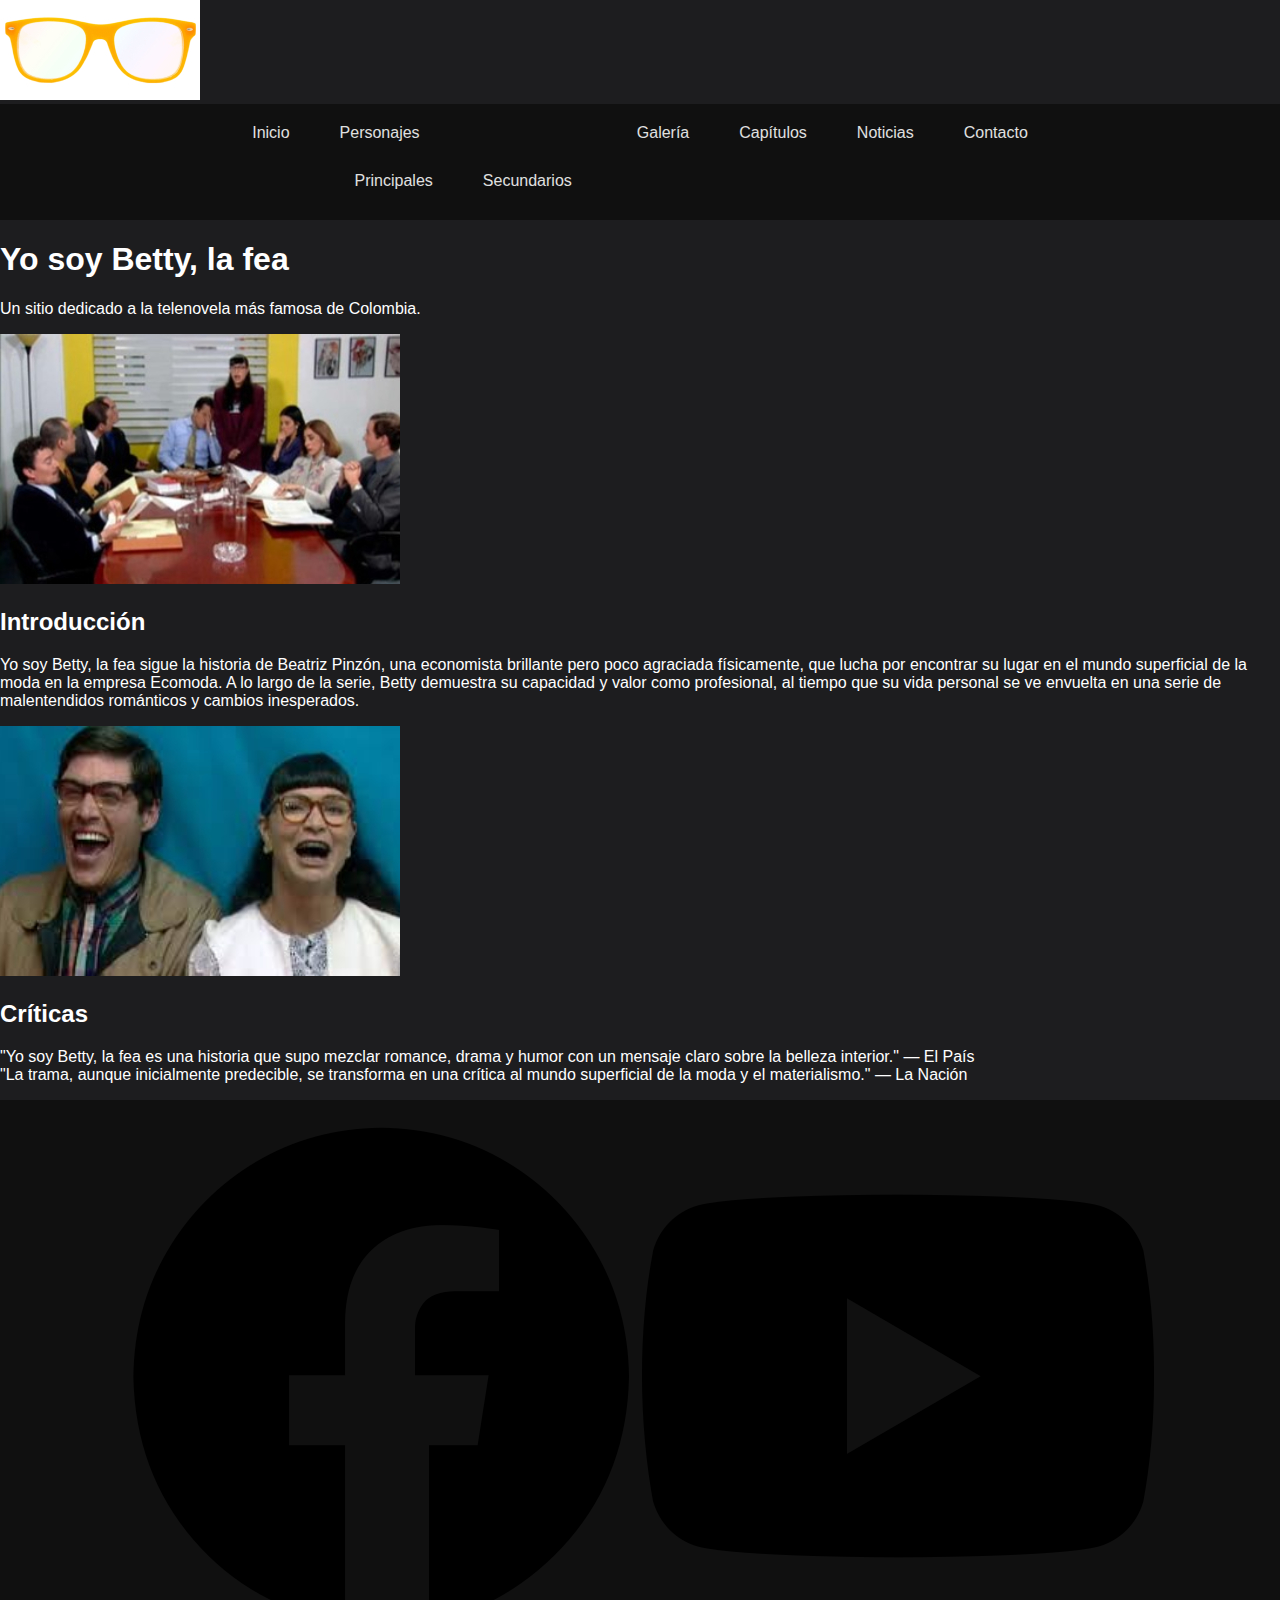
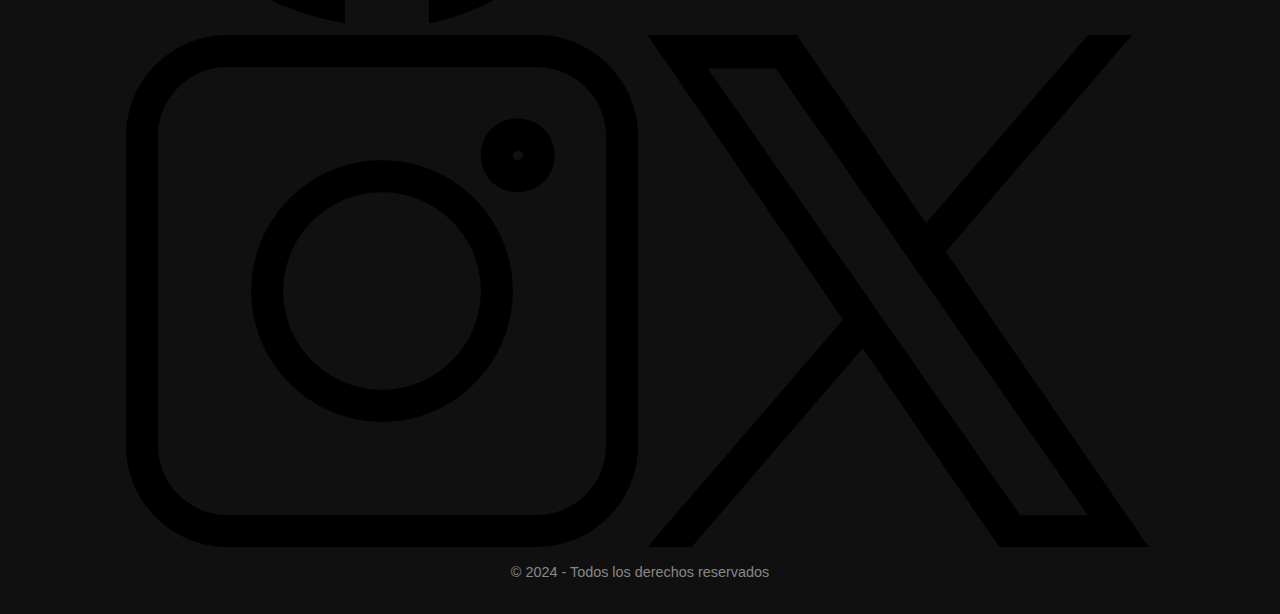
==== index.html @ 1b9faeed "mi primer commit" ====
<!DOCTYPE html>
<html lang="es">
<head>
    <meta charset="UTF-8">
    <meta http-equiv="X-UA-Compatible" content="IE=edge">
    <meta name="viewport" content="width=device-width, initial-scale=1.0">
    <title>Yo soy Betty, la fea</title>

    <link rel="stylesheet" href="css/estilos.css">
    <title>Yo soy Betty, la fea</title>
</head>
<body>

    <!-- Barra de navegación -->
    <header>

        <!--Logo-->
        <div class="logo">
            <a href="index.html">
                <img src="imagenes/logo.jpg" alt="logo de betty la fea" >
            </a>
        </div>

        <nav class="menu" id="menu">
            <ul>
                <li><a href="index.html">Inicio</a></li>
                <li><a href="personajes.html">Personajes</a>
                    <ul>
                        <li><a href="personajes.html#principales">Principales</a></li>
                        <li><a href="personajes.html#secundarios">Secundarios</a></li>
                    </ul>
                </li>
                <li><a href="galeria.html">Galería</a></li>
                <li><a href="capitulos.html">Capítulos</a></li>
                <li><a href="noticias.html">Noticias</a></li>
                <li><a href="contacto.html">Contacto</a></li>
            </ul>
        </nav>
        
    </header>
        <section>
            <article>
                
                <div class="imagen_fondo" > 
                </div> 
                <h1>Yo soy Betty, la fea</h1>
                <p>Un sitio dedicado a la telenovela más famosa de Colombia.</p> 

            </article>

            <article>
                <div class="contenido_secundario">
                <div>
                    <img src="imagenes/foto_inicio_1.jpg" alt=" ">
                </div>
                <div>
                    <h2>Introducción</h2>  
                    <p>Yo soy Betty, la fea sigue la historia de Beatriz Pinzón, una economista brillante pero poco agraciada físicamente, que lucha por encontrar su lugar en el mundo superficial de la moda en la empresa Ecomoda. A lo largo de la serie, Betty demuestra su capacidad y valor como profesional, al tiempo que su vida personal se ve envuelta en una serie de malentendidos románticos y cambios inesperados.</p>
                </div>
            </div>
            </article>
            
            <article>
                <div class="contenido_secundario">
                <div>
                    <img src="imagenes/foto_inicio_2.jpg" alt=" ">
                </div>
                <div>
                    <h2>Críticas</h2>  
                    <p>"Yo soy Betty, la fea es una historia que supo mezclar romance, drama y humor con un mensaje claro sobre la belleza interior." — El País
                        <br>"La trama, aunque inicialmente predecible, se transforma en una crítica al mundo superficial de la moda y el materialismo." — La Nación
                    </p>
                </div>
                </div>
            </article>
    
        </section>
    
    <!-- Pie de página -->
    <footer>
        <div>
            <img src="imagenes/facebook.png" alt=" ">
            <img src="imagenes/youtube.png" alt=" ">
            <img src="imagenes/instagram.png" alt=" ">
            <img src="imagenes/twitter.png" alt=" ">
        </div>
       <div> <p>&copy; 2024 - Todos los derechos reservados</p> </div>
    </footer>

</body>
</html>
---- css/estilos.css ----
/* Estilos generales */
body {
    font-family: Arial, sans-serif;
    color: #fff;
    margin: 0;
    padding: 0;
    background-color: #1d1d1f;
    max-width: 1300px;
    margin: auto;
}

/* Navegación */
header nav ul {
    list-style-type: none;
    background-color: #101010;
    display: flex;
    justify-content: center;
    padding: 10px 0;
    margin: 0;
    position: sticky;
    top: 0;
    z-index: 1000;
}

header nav ul li {
    margin: 0 15px;
}

header nav ul li a {
    color: #e0e0e0;
    text-decoration: none;
    padding: 10px;
    display: block;
    font-size: 1rem;
    transition: color 0.3s;
}

header nav ul li a:hover {
    color: #00a1e4;
}



.hero{
    text-align: center;
    background-image: url('../imagenes/foto_fondo.jpg'); /* Ajusta la ruta según la estructura */
    background-size: cover;
    background-position: center;
    position: relative;
    width: 100%;
    height: 100vh;
    display: flex;
    justify-content: center; /* Centra verticalmente */
    align-items: center; /* Centra horizontalmente */
    flex-direction: column; /* Apila el título y el párrafo en columna */


}

.hero h1 {
    font-size: 3em;
    margin: 0;
    font-weight: 700;
    text-shadow: 1px 1px 5px rgba(0, 0, 0, 0.8);
    
    
    
}

.hero p {
    font-size: 1.5em;
    font-weight: 300;
    
    
    
}

/* Sección de contenido */


/* Pie de página */
footer {
    text-align: center;
    padding: 20px;
    background-color: #101010;
    color: #888;
    font-size: 0.9em;
}

/* Responsivo para móviles */
@media (max-width: 576px) {
    header nav ul {
        flex-direction: column;
        text-align: center;
    }
    .hero {
        padding: 60px 10px;
    }
    .hero h1 {
        font-size: 2.5em;
    }
}
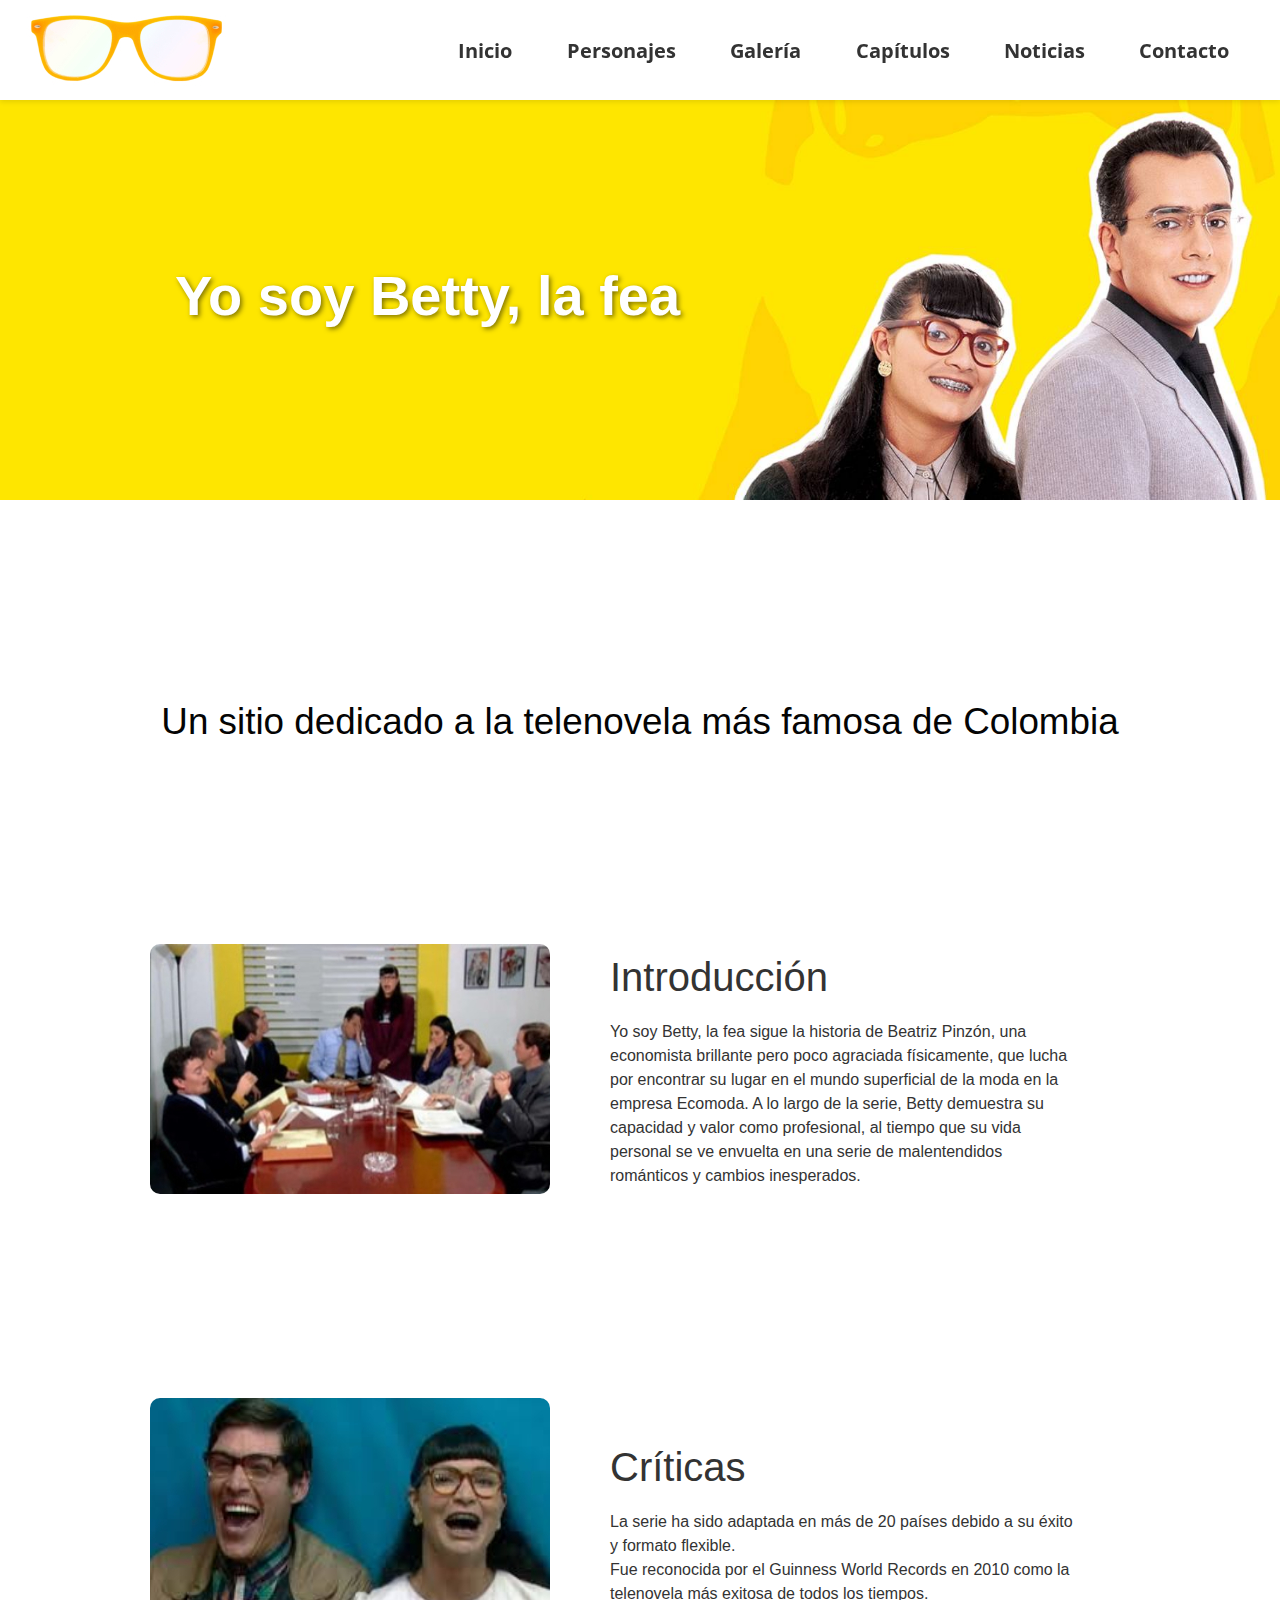
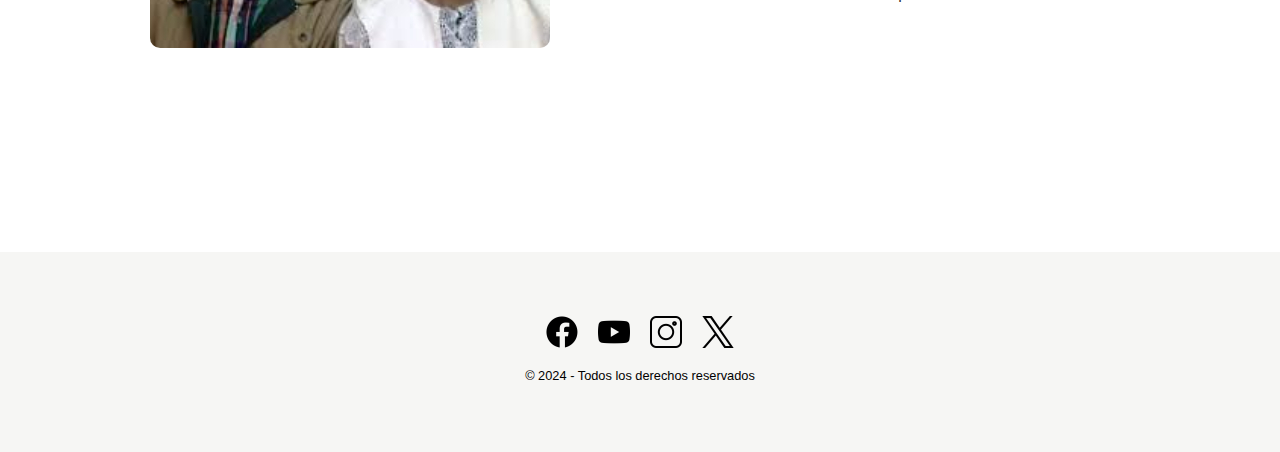
==== commit f4624f61: "actualizacion css" ====
--- a/index.html
+++ b/index.html
@@ -5,9 +5,9 @@
     <meta http-equiv="X-UA-Compatible" content="IE=edge">
     <meta name="viewport" content="width=device-width, initial-scale=1.0">
     <title>Yo soy Betty, la fea</title>
-
+    <link href="https://fonts.googleapis.com/css2?family=Open+Sans:ital,wght@0,300..800;1,300..800&display=swap" rel="stylesheet">
     <link rel="stylesheet" href="css/estilos.css">
-    <title>Yo soy Betty, la fea</title>
+    <title>Betty la fea</title>
 </head>
 <body>
 
@@ -25,7 +25,7 @@
             <ul>
                 <li><a href="index.html">Inicio</a></li>
                 <li><a href="personajes.html">Personajes</a>
-                    <ul>
+                    <ul class="submenu">
                         <li><a href="personajes.html#principales">Principales</a></li>
                         <li><a href="personajes.html#secundarios">Secundarios</a></li>
                     </ul>
@@ -39,22 +39,24 @@
         
     </header>
         <section>
-            <article>
+            <article class="imagen_fondo" style="background-image: url('imagenes/foto_fondo.jpg');">
                 
-                <div class="imagen_fondo" > 
-                </div> 
+                 
+                
                 <h1>Yo soy Betty, la fea</h1>
-                <p>Un sitio dedicado a la telenovela más famosa de Colombia.</p> 
+                 
 
             </article>
-
+            <div class="sub_paginas">
+                <h2>Un sitio dedicado a la telenovela más famosa de Colombia</h2>
+            </div>
             <article>
                 <div class="contenido_secundario">
-                <div>
+                <div class="imagen">
                     <img src="imagenes/foto_inicio_1.jpg" alt=" ">
                 </div>
-                <div>
-                    <h2>Introducción</h2>  
+                <div class="texto">
+                    <h3>Introducción</h3>  
                     <p>Yo soy Betty, la fea sigue la historia de Beatriz Pinzón, una economista brillante pero poco agraciada físicamente, que lucha por encontrar su lugar en el mundo superficial de la moda en la empresa Ecomoda. A lo largo de la serie, Betty demuestra su capacidad y valor como profesional, al tiempo que su vida personal se ve envuelta en una serie de malentendidos románticos y cambios inesperados.</p>
                 </div>
             </div>
@@ -62,13 +64,14 @@
             
             <article>
                 <div class="contenido_secundario">
-                <div>
+                <div class="imagen">
                     <img src="imagenes/foto_inicio_2.jpg" alt=" ">
                 </div>
-                <div>
-                    <h2>Críticas</h2>  
-                    <p>"Yo soy Betty, la fea es una historia que supo mezclar romance, drama y humor con un mensaje claro sobre la belleza interior." — El País
-                        <br>"La trama, aunque inicialmente predecible, se transforma en una crítica al mundo superficial de la moda y el materialismo." — La Nación
+                <div class="texto">
+                    <h3>Críticas</h3>  
+                    <p>La serie ha sido adaptada en más de 20 países debido a su éxito y formato flexible.
+                     <br>Fue reconocida por el Guinness World Records en 2010 como la telenovela más exitosa de todos los tiempos.
+                        
                     </p>
                 </div>
                 </div>
@@ -78,13 +81,15 @@
     
     <!-- Pie de página -->
     <footer>
-        <div>
+        <div class="social-icons">
             <img src="imagenes/facebook.png" alt=" ">
             <img src="imagenes/youtube.png" alt=" ">
             <img src="imagenes/instagram.png" alt=" ">
             <img src="imagenes/twitter.png" alt=" ">
         </div>
-       <div> <p>&copy; 2024 - Todos los derechos reservados</p> </div>
+       <div class="copyright"> 
+        <p>&copy; 2024 - Todos los derechos reservados</p> 
+       </div>
     </footer>
 
 </body>
--- a/css/estilos.css
+++ b/css/estilos.css
@@ -1,91 +1,334 @@
 /* Estilos generales */
+
+
+* {
+    padding: 0;
+    margin: 0;
+    box-sizing: border-box;
+}
+
 body {
     font-family: Arial, sans-serif;
-    color: #fff;
+    color: #333;
+    background-color: #ffffff;
+    max-width: auto;
+    margin-top: 100px; /* Ajusta según la altura del header */
+}
+
+/* Header */
+header {
+    height: 100px;
+    position: fixed; /* Fija el header */
+    top: 0; /* Asegura que esté al principio de la página */
+    left: 0;
+    width: 100%; /* Ocupa todo el ancho */
+    padding: 0.5px 2%; /* Espaciado interno */
+    display: flex;
+    justify-content: space-between; /* Alinea logo y menú */
+    align-items: center; /* Centra verticalmente los elementos */
+    background-color: #ffffff; /* Fondo blanco */
+    box-shadow: 0px 2px 5px rgba(0, 0, 0, 0.1); /* Sombra para separar visualmente */
+    z-index: 1000; /* Por encima de otros elementos */
+}
+
+header .menu {
+    display: flex;
+    justify-content: flex-end;
+    padding: 0;
     margin: 0;
-    padding: 0;
-    background-color: #1d1d1f;
-    max-width: 1300px;
-    margin: auto;
-}
-
-/* Navegación */
-header nav ul {
-    list-style-type: none;
-    background-color: #101010;
-    display: flex;
+}
+
+.menu li {
+    display: inline-block; /* Coloca los enlaces en línea */
+    margin: 0 10px; /* Espaciado entre enlaces */
+    position: relative; /* Evita que el submenú afecte al texto del menú principal */
+}
+
+.menu li a {
+    display: block;
+    padding: 10px 15px;
+    text-decoration: none;
+    color: #333; /* Color de texto */
+    font-family: "Open Sans", sans-serif;
+    font-weight: 700;
+    font-size: 20px;
+}
+
+.menu li a:hover {
+    color: #8f8f8f; /* Color al pasar el mouse */
+}
+
+/* Submenu */
+.submenu {
+    display: none; /* Oculta por defecto */
+    position: absolute; /* Posiciona el submenú debajo */
+    left: 0;
+    top: 100%; /* Ajusta para que quede alineado y separado del texto */
+    background-color: #ffffff; /* Fondo del submenú */
+    border: 1px solid #ccc;
+    z-index: 1000; /* Asegura que esté por encima de otros elementos */
+    box-shadow: 0px 4px 6px rgba(0, 0, 0, 0.1); /* Agrega un efecto de sombra */
+}
+
+.menu li:hover .submenu {
+    display: block; /* Muestra el submenú al interactuar */
+}
+
+.submenu li {
+    display: block; /* Asegura que todos los elementos del submenú sean visibles */
+}
+
+.submenu li a {
+    color: #333; /* Color de los enlaces del submenú */
+    text-decoration: none;
+    padding: 10px 15px;
+    display: block;
+}
+
+.submenu li a:hover {
+    background-color: #f0f0f0; /* Fondo al pasar el mouse */
+}
+
+
+/*imagen con titulo*/
+
+
+/* Imagen de fondo */
+.imagen_fondo {
+    
+    background-size: cover; /* Asegura que la imagen cubra todo el fondo */
+    background-position: center; /* Centra la imagen */
+    height: 400px; /* Altura del contenedor, ajusta según lo necesario */
+    display: flex;
+    flex-direction: column;
+    justify-content: center; /* Centra el contenido verticalmente */
+    align-items: center; /* Centra el contenido horizontalmente */
+    text-align: center; /* Centra el texto */
+    color: #fff; /* Color del texto */
+    position: relative; /* Importante para sobreponer el contenido */
+}
+
+/* Estilo del título */
+.imagen_fondo h1 {
+    font-size:3.5rem;
+    font-weight: bold;
+    margin-bottom: 10px;
+    text-shadow: 2px 2px 5px rgba(0, 0, 0, 0.5); /* Sombra para mejor visibilidad */
+    margin-right: 425px;
+}
+
+/* Estilo del párrafo */
+
+.imagen_fondo p{
+
+    font-size: 1.2rem;
+    text-shadow: 1px 1px 3px rgba(0, 0, 0, 0.5); /* Sombra similar */
+    margin-right: 425px;
+}
+
+.tit_generales{
+
+    
+    font-weight: bold;
+    text-shadow: 2px 2px 5px rgba(0, 0, 0, 0.5); 
+    font-family:  'Open Sans',  sans-serif;
+    letter-spacing: 6px;
     justify-content: center;
-    padding: 10px 0;
+    position: absolute;
+
+
+}
+
+
+h2{
+
+    text-align: center;
+    margin: 20px 0; 
+    font-size: 2.3rem; 
+    color: #040404;
+    line-height: 1.2;
+    font-family: 'Raleway', sans-serif;
+    font-weight: 400; 
+    margin-top: 200px;
+    margin-bottom: 200px;
+
+
+}
+
+
+.contenido_secundario {
+    display: flex; /* Usamos flexbox para alinear los elementos */
+    align-items: center; /* Centra verticalmente la imagen y el texto */
+    justify-content: flex-start; /* Alinea los elementos al principio del contenedor */
+    gap: 60px; /* Espaciado entre la imagen y el texto */
+    margin: 200px;
+    margin-left: 150px;
+    
+}
+
+.contenido_secundario .imagen img {
+    max-width: auto; /* Limita el tamaño de la imagen a 150px */
+    height: auto; /* Mantiene la proporción de la imagen */
+    border-radius: 10px; /* Bordes redondeados con un radio de 10px */
+}
+
+.contenido_secundario .texto {
+    display: flex;
+    flex-direction: column; /* Coloca el título encima del párrafo */
+    justify-content: center; /* Centra verticalmente el contenido dentro de este div */
+    height: 100%; /* Asegura que el texto tenga altura para centrarlo correctamente */
+}
+
+.contenido_secundario .texto h3 {
     margin: 0;
-    position: sticky;
-    top: 0;
-    z-index: 1000;
-}
-
-header nav ul li {
-    margin: 0 15px;
-}
-
-header nav ul li a {
-    color: #e0e0e0;
-    text-decoration: none;
-    padding: 10px;
-    display: block;
-    font-size: 1rem;
-    transition: color 0.3s;
-}
-
-header nav ul li a:hover {
-    color: #00a1e4;
-}
-
-
-
-.hero{
-    text-align: center;
-    background-image: url('../imagenes/foto_fondo.jpg'); /* Ajusta la ruta según la estructura */
-    background-size: cover;
-    background-position: center;
-    position: relative;
-    width: 100%;
-    height: 100vh;
-    display: flex;
-    justify-content: center; /* Centra verticalmente */
-    align-items: center; /* Centra horizontalmente */
-    flex-direction: column; /* Apila el título y el párrafo en columna */
-
-
-}
-
-.hero h1 {
-    font-size: 3em;
-    margin: 0;
-    font-weight: 700;
-    text-shadow: 1px 1px 5px rgba(0, 0, 0, 0.8);
-    
-    
-    
-}
-
-.hero p {
-    font-size: 1.5em;
-    font-weight: 300;
-    
-    
-    
-}
+    font-size: 40px; /* Ajusta el tamaño del título */
+    font-weight:100;
+    margin-bottom:20px;
+}
+
+.contenido_secundario .texto p {
+    font-size: 16px;
+    line-height: 1.5; /* Mejora la legibilidad */
+    max-width: 700px;
+}
+
+
+
+
+
+
+
+
+
+
+
+
+
+
+
+
+
+
+
+
+
+
+
+
+
+
+
 
 /* Sección de contenido */
 
 
+
+/* GALERIA NO TOCAR */
+.gallery {
+    display: flex;
+    flex-wrap: wrap;
+    justify-content: center;
+    gap: 15px;
+    margin: 20px;
+}
+
+.gallery img {
+    width: 350px;
+    height: 300px;
+    object-fit: cover;
+    border: 2px solid #ddd;
+    border-radius: 5px;
+    transition: transform 0.3s, border-color 0.3s;
+}
+
+.gallery img:hover {
+    transform: scale(1.1);
+    border-color: #333;
+}
+/* FIN DE GALERIA NO TOCAR*/
+
+
+
+
 /* Pie de página */
+
+footer {
+    display: flex;
+    flex-direction: column; 
+    align-items: center; 
+    justify-content: center; /* Centra los elementos verticalmente */
+    height: 200px; 
+    background-color: #f6f6f4; 
+    padding: 20px;
+    width: 100%; /* Asegura que ocupe todo el ancho de la pantalla */
+    position: relative; /* Cambia a 'fixed' si deseas que el footer sea fijo */
+    left: 0; /* Alinea al borde izquierdo */
+    margin: 0; /* Elimina márgenes externos */
+    box-sizing: border-box; /* Incluye padding en el ancho total */
+}
+
+footer .social-icons {
+    display: flex; /* Coloca los logos en una fila */
+    justify-content: center; /* Centra horizontalmente los logos */
+    gap: 20px; /* Espaciado entre los logos */
+    margin-bottom: 15px; /* Espacio debajo de las redes sociales */
+}
+
+footer .social-icons img {
+    max-width: 2rem; /* Tamaño máximo de los logos */
+    height: auto; /* Mantiene las proporciones */
+}
+
+footer .copyright {
+    text-align: center; /* Centra el texto */
+}
+
+footer .copyright p {
+    font-family: 'Raleway', sans-serif; 
+    font-size: 0.8rem; /* Tamaño del texto */
+    color: #000; /* Color del texto */
+    margin: 0; /* Elimina márgenes externos */
+    padding: 5px; /* Espacio interno opcional */
+}
+
+
+
+
+
+
+
+
+
+
+
+
+
+
+
+
+
+
+/*
 footer {
     text-align: center;
     padding: 20px;
-    background-color: #101010;
+    background-color: #ffffff;
     color: #888;
     font-size: 0.9em;
-}
+    flex-direction: column;
+    display: flex;
+    height: 200px;
+}
+
+footer img{
+
+    max-width: 2rem;
+    width: 100%;
+    height: auto;
+    margin-right: 15px;
+
+
+}*/
 
 /* Responsivo para móviles */
 @media (max-width: 576px) {
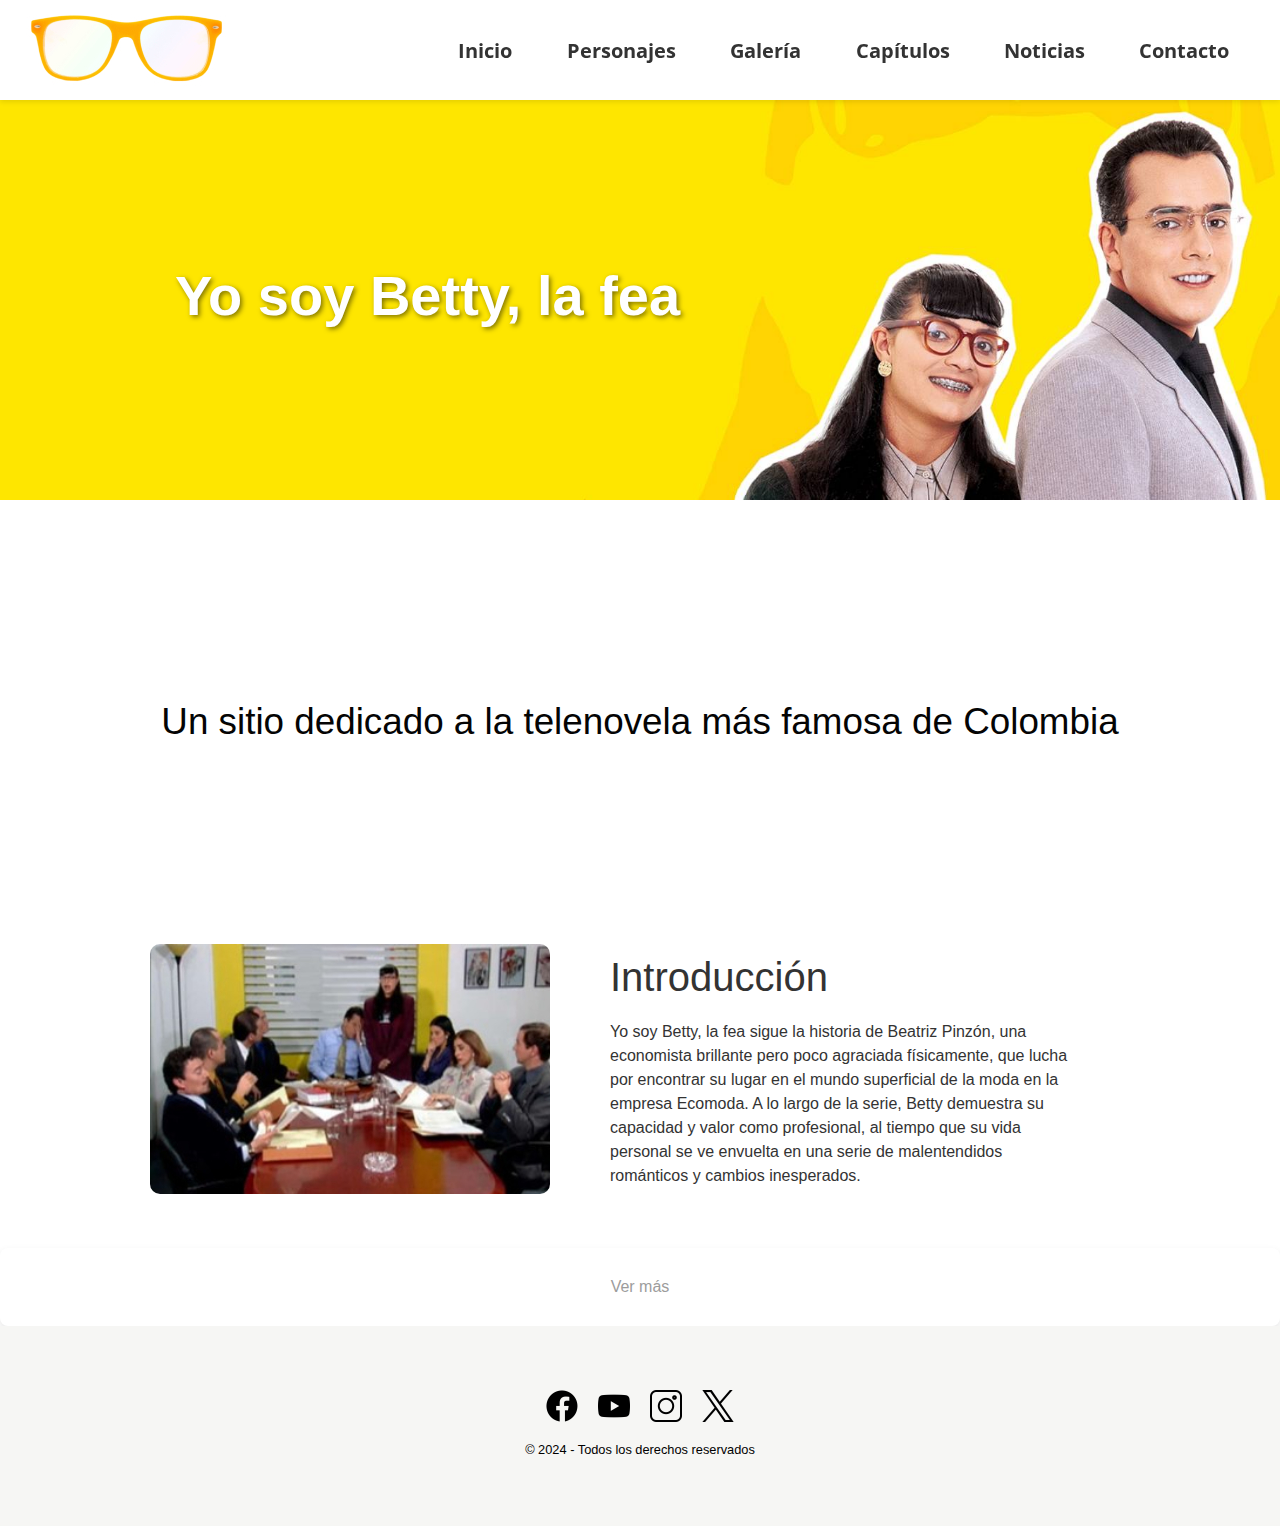
==== commit e57e88ce: "ult antes de ser responsive" ====
--- a/index.html
+++ b/index.html
@@ -8,6 +8,8 @@
     <link href="https://fonts.googleapis.com/css2?family=Open+Sans:ital,wght@0,300..800;1,300..800&display=swap" rel="stylesheet">
     <link rel="stylesheet" href="css/estilos.css">
     <title>Betty la fea</title>
+    
+
 </head>
 <body>
 
@@ -51,7 +53,7 @@
                 <h2>Un sitio dedicado a la telenovela más famosa de Colombia</h2>
             </div>
             <article>
-                <div class="contenido_secundario">
+                <div class="contenido_secundario" style="margin-bottom: 50px;">
                 <div class="imagen">
                     <img src="imagenes/foto_inicio_1.jpg" alt=" ">
                 </div>
@@ -60,22 +62,40 @@
                     <p>Yo soy Betty, la fea sigue la historia de Beatriz Pinzón, una economista brillante pero poco agraciada físicamente, que lucha por encontrar su lugar en el mundo superficial de la moda en la empresa Ecomoda. A lo largo de la serie, Betty demuestra su capacidad y valor como profesional, al tiempo que su vida personal se ve envuelta en una serie de malentendidos románticos y cambios inesperados.</p>
                 </div>
             </div>
-            </article>
+
+        </article>
+            <div class="contenedor">
+                <button id="toggleBtn">Ver más</button>
+        
+                <div id="contenido" class="contenido">
+                    
+                    <article>
+                        <div class="contenido_secundario">
+                        <div class="imagen">
+                            <img src="imagenes/foto_inicio_2.jpg" alt=" ">
+                        </div>
+                        <div class="texto">
+                            <h3>Críticas</h3>  
+                            <p>La serie ha sido adaptada en más de 20 países debido a su éxito y formato flexible.
+                             <br>Fue reconocida por el Guinness World Records en 2010 como la telenovela más exitosa de todos los tiempos.
+                                
+                            </p>
+                        </div>
+                        </div>
+                    </article>
+
+
+
+
+
+
+                </div>
+            </div>
             
-            <article>
-                <div class="contenido_secundario">
-                <div class="imagen">
-                    <img src="imagenes/foto_inicio_2.jpg" alt=" ">
-                </div>
-                <div class="texto">
-                    <h3>Críticas</h3>  
-                    <p>La serie ha sido adaptada en más de 20 países debido a su éxito y formato flexible.
-                     <br>Fue reconocida por el Guinness World Records en 2010 como la telenovela más exitosa de todos los tiempos.
-                        
-                    </p>
-                </div>
-                </div>
-            </article>
+
+            
+            
+           
     
         </section>
     
@@ -92,5 +112,20 @@
        </div>
     </footer>
 
+    <script>
+    document.addEventListener("DOMContentLoaded", function() {
+        const button = document.getElementById("toggleBtn");
+        const content = document.getElementById("contenido");
+
+        button.addEventListener("click", function() {
+            if (content.style.display === "none" || content.style.display === "") {
+                content.style.display = "block";  // Muestra el contenido
+            } else {
+                content.style.display = "none";   // Oculta el contenido
+            }
+        });
+    });
+</script>
+
 </body>
 </html>
--- a/css/estilos.css
+++ b/css/estilos.css
@@ -194,26 +194,179 @@
 
 
 
-
-
-
-
-
-
-
-
-
-
-
-
-
-
-
-
-
-
-
-
+/*Noticias*/
+/* Estilos para la sección de noticias */
+/* Estilo para la cuadrícula de noticias */
+/* Grid para noticias */
+/* Estilo para la cuadrícula de noticias */
+.noticias-grid {
+    display: grid;
+    grid-template-columns: 1fr 1fr; /* Dos columnas */
+    gap: 20px; /* Espacio entre las columnas y las filas */
+    margin: 20px;
+}
+
+/* Estilo para cada artículo dentro de la cuadrícula */
+.noticias-grid article {
+    background-color: #f9f9f9;
+    padding: 15px;
+    border: 1px solid #ddd;
+    border-radius: 8px;
+    box-shadow: 0 2px 5px rgba(0, 0, 0, 0.1);
+}
+
+/* Distribución interna del contenido dentro del artículo */
+.noticias-grid .noti_secundario {
+    display: flex;
+    gap: 15px;
+    margin:50px
+}
+
+/* Ajustes para las imágenes */
+.noticias-grid .noti_secundario img {
+    max-width: 100px; /* Ajustar tamaño de imagen */
+    height: auto;
+    border-radius: 8px;
+}
+
+/* Títulos y párrafos */
+.noticias-grid .noti_secundario h3 {
+    margin: 0;
+    font-size: 18px;
+    font-weight: bold;
+}
+
+.noticias-grid .noti_secundario p {
+    font-size: 14px;
+    line-height: 1.6;
+    margin: 5px 0 0;
+}
+
+
+
+
+@media (max-width: 768px) {
+    table {
+        font-size: 0.9rem;
+    }
+}
+
+
+/* Estilo general para el formulario */
+form {
+    width: 100%;
+    max-width: 600px; /* Limita el tamaño máximo */
+    margin: 0 auto; /* Centra el formulario en la página */
+    padding: 30px;
+    background-color: #b4aaaa;
+    border-radius: 8px;
+    box-shadow: 0 4px 8px rgba(0, 0, 0, 0.1);
+    display: flex;
+    flex-direction: column;
+    align-items: center;
+    margin-top: 50px;
+    margin-bottom: 50px;
+}
+
+/* Titulo del formulario */
+.comentario {
+    font-family: 'Open Sans', sans-serif;
+    font-size: 24px;
+    color: #fffafa;
+    margin-bottom: 20px;
+    margin-top: 0px;
+}
+
+/* Estilo para los inputs */
+input[type="text"],
+input[type="email"],
+textarea {
+    width: 100%;
+    padding: 10px;
+    margin-bottom: 15px;
+    border: 1px solid #ddd;
+    border-radius: 4px;
+    font-size: 16px;
+    box-sizing: border-box; /* Incluye padding y border en el ancho total */
+    transition: border-color 0.3s;
+}
+
+input[type="text"]:focus,
+input[type="email"]:focus,
+textarea:focus {
+    border-color: #007BFF;
+    outline: none;
+}
+
+/* Estilo para el botón */
+.contenedor {
+    text-align: center;
+    background-color: #fff;
+    padding: 20px;
+    box-shadow: 0px 4px 8px rgba(0, 0, 0, 0.1);
+    border-radius: 8px;
+}
+
+/* Botón de Mostrar/Ocultar */
+button {
+    padding: 10px 20px;
+    font-size: 16px;
+    cursor: pointer;
+    background-color: #ffffff;
+    color: rgb(156, 156, 156);
+    border: none;
+    border-radius: 5px;
+    transition: background-color 0.3s ease;
+}
+
+button:hover {
+    background-color: #414141;
+}
+
+/* Estilos del contenido oculto */
+
+.contenido {
+    margin-top: 20px;
+    padding: 5px;
+    background-color: #ffffff;
+    border-radius: 5px;
+    display: none; 
+    
+    border: 2px solid #ffffff;
+}
+
+.contenido p{
+
+    text-align: left;
+}
+.contenido h3{
+
+    text-align: left;
+}
+
+
+
+
+/* Para dispositivos móviles */
+@media (max-width: 600px) {
+    form {
+        padding: 15px;
+    }
+    
+    h2.comentario {
+        font-size: 20px;
+    }
+    
+    input[type="text"],
+    input[type="email"],
+    textarea {
+        font-size: 14px;
+    }
+    
+    button {
+        font-size: 14px;
+    }
+}
 
 
 
@@ -294,42 +447,6 @@
 
 
 
-
-
-
-
-
-
-
-
-
-
-
-
-
-
-/*
-footer {
-    text-align: center;
-    padding: 20px;
-    background-color: #ffffff;
-    color: #888;
-    font-size: 0.9em;
-    flex-direction: column;
-    display: flex;
-    height: 200px;
-}
-
-footer img{
-
-    max-width: 2rem;
-    width: 100%;
-    height: auto;
-    margin-right: 15px;
-
-
-}*/
-
 /* Responsivo para móviles */
 @media (max-width: 576px) {
     header nav ul {
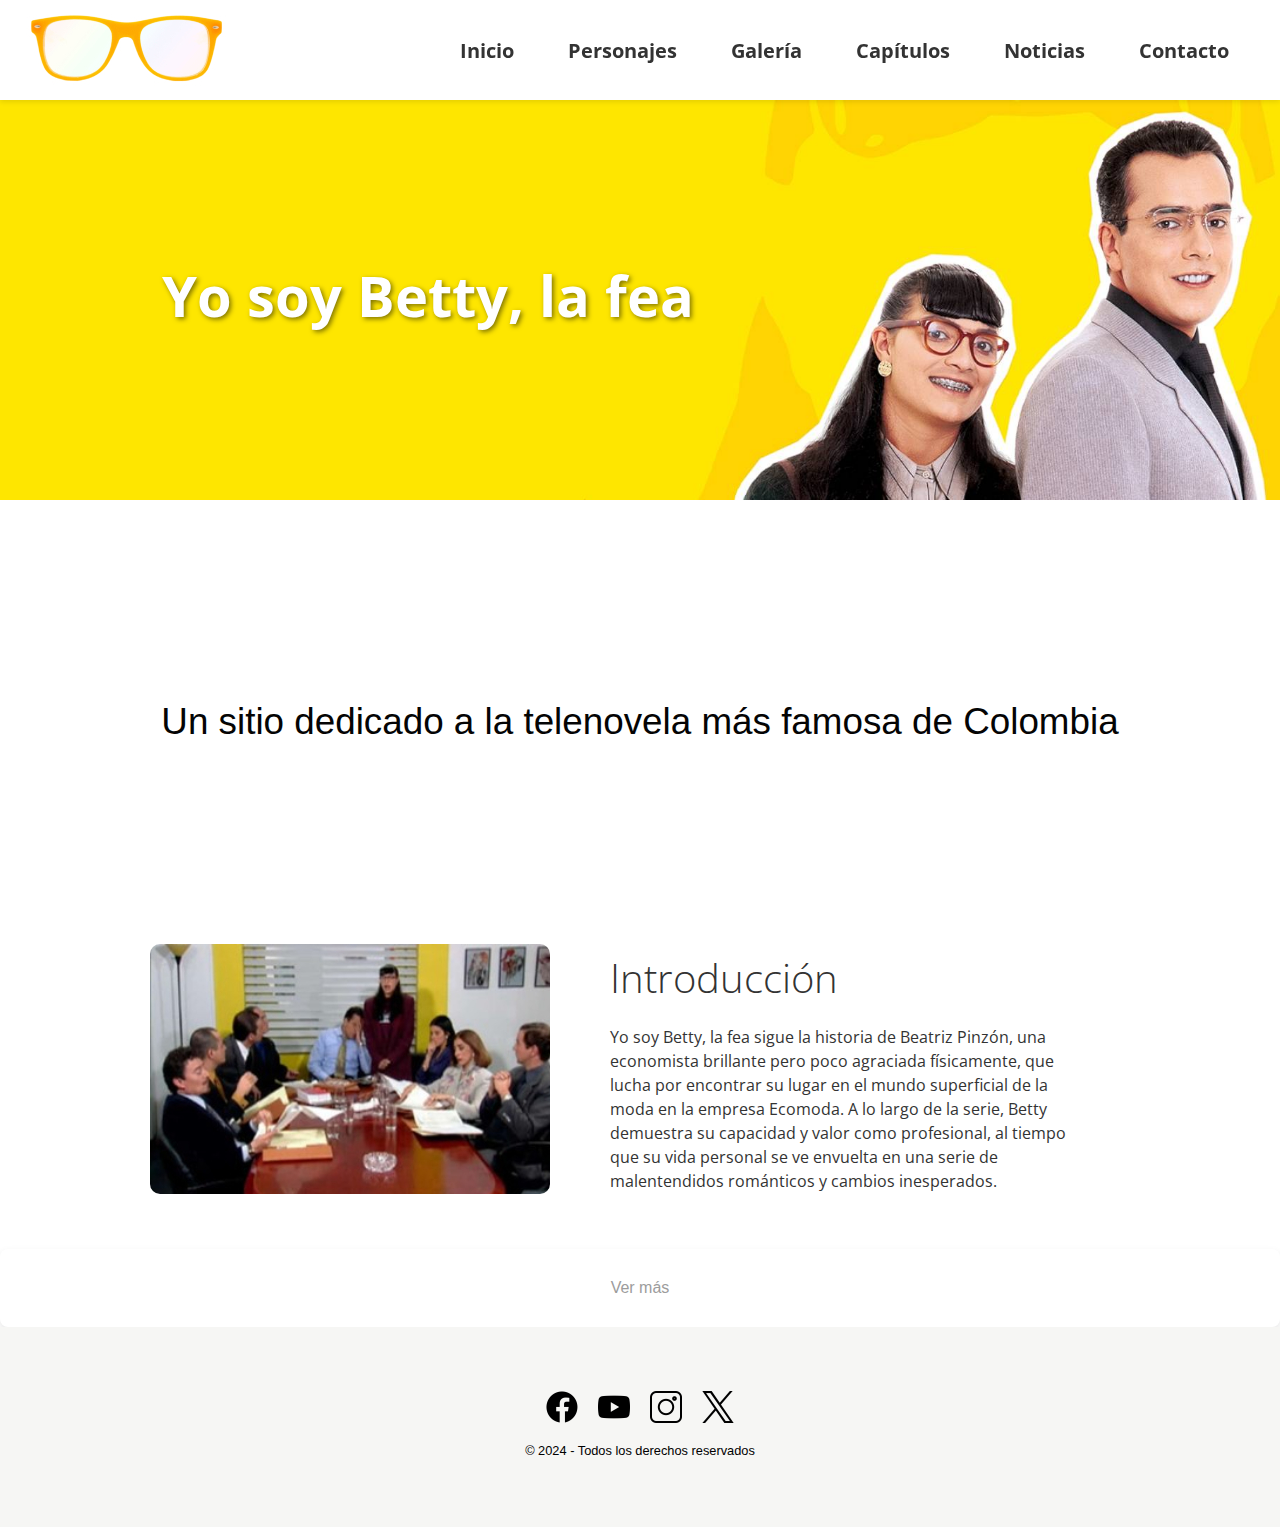
==== commit 68208c44: "Ultimo commit" ====
--- a/index.html
+++ b/index.html
@@ -9,7 +9,6 @@
     <link rel="stylesheet" href="css/estilos.css">
     <title>Betty la fea</title>
     
-
 </head>
 <body>
 
@@ -23,7 +22,15 @@
             </a>
         </div>
 
+        
+        
+
         <nav class="menu" id="menu">
+            
+            <button class="menu-toggle" id="menu-toggle" aria-label="Abrir menú">
+                ☰
+            </button>
+
             <ul>
                 <li><a href="index.html">Inicio</a></li>
                 <li><a href="personajes.html">Personajes</a>
@@ -112,20 +119,9 @@
        </div>
     </footer>
 
-    <script>
-    document.addEventListener("DOMContentLoaded", function() {
-        const button = document.getElementById("toggleBtn");
-        const content = document.getElementById("contenido");
+<script src="js/script.js"></script>
 
-        button.addEventListener("click", function() {
-            if (content.style.display === "none" || content.style.display === "") {
-                content.style.display = "block";  // Muestra el contenido
-            } else {
-                content.style.display = "none";   // Oculta el contenido
-            }
-        });
-    });
-</script>
+
 
 </body>
 </html>
--- a/css/estilos.css
+++ b/css/estilos.css
@@ -8,7 +8,7 @@
 }
 
 body {
-    font-family: Arial, sans-serif;
+    font-family: "Open Sans", sans-serif;
     color: #333;
     background-color: #ffffff;
     max-width: auto;
@@ -243,13 +243,6 @@
 }
 
 
-
-
-@media (max-width: 768px) {
-    table {
-        font-size: 0.9rem;
-    }
-}
 
 
 /* Estilo general para el formulario */
@@ -347,26 +340,6 @@
 
 
 
-/* Para dispositivos móviles */
-@media (max-width: 600px) {
-    form {
-        padding: 15px;
-    }
-    
-    h2.comentario {
-        font-size: 20px;
-    }
-    
-    input[type="text"],
-    input[type="email"],
-    textarea {
-        font-size: 14px;
-    }
-    
-    button {
-        font-size: 14px;
-    }
-}
 
 
 
@@ -445,18 +418,209 @@
 }
 
 
-
-
-/* Responsivo para móviles */
-@media (max-width: 576px) {
-    header nav ul {
+.menu.active {
+    display: block; 
+}
+
+.menu-toggle {
+    cursor: pointer; 
+    display: none; 
+}
+
+.menu-toggle .bar {
+    display: block;
+    width: 25px; 
+    height: 3px; 
+    background-color: black; 
+    margin: 5px auto; 
+}
+
+
+   
+   @media (max-width: 576px) {
+    /* General */
+    body {
+        margin-top: 50px; /* Ajustar espacio del header */
+       
+    }
+    .menu ul {
+        display: none;
         flex-direction: column;
-        text-align: center;
-    }
-    .hero {
-        padding: 60px 10px;
-    }
-    .hero h1 {
-        font-size: 2.5em;
-    }
-}
+        background-color: #fff;
+        position: absolute;
+        top: 60px;
+        left: 0;
+        right: 0;
+        padding: 1rem;
+        box-shadow: 0 4px 6px rgba(0, 0, 0, 0.1);
+    }
+
+    .menu ul.active {
+        display: flex;
+    }
+
+    .menu-toggle {
+        display: block;
+        
+    }
+
+
+    /* Header */
+    header {
+        
+    display: flex;
+        justify-content: space-between; /* Alinea logo y menú hamburguesa en extremos */
+        align-items: center; /* Centra verticalmente los elementos */
+        padding: 10px 20px; /* Espaciado interno */
+        background-color: #ffffff; /* Fondo blanco */
+        box-shadow: 0px 2px 5px rgba(0, 0, 0, 0.1); /* Sombra para separar visualmente */
+        z-index: 1000; /* Por encima de otros elementos */
+        position: fixed; /* Fija el header en la parte superior */
+        width: 100%; /* Ocupa todo el ancho */
+       
+        
+
+    }
+    .logo{
+
+       /* width: auto;*/
+        width: 120px; /* Tamaño reducido del logo */
+        height: auto; /* Mantener proporción */
+       
+
+    }
+    header .menu {
+        flex-direction: column; /* Menú en columna */
+        align-items: center;
+        gap: 10px; /* Espaciado entre los enlaces */
+    }
+
+    .menu li a {
+        font-size: 16px; /* Reduce el tamaño del texto */
+        padding: 8px 10px;
+    }
+
+
+    h1 {
+        margin-left: -150px;
+    }
+
+    h2{
+        margin: 40px;
+    }
+
+
+    body, header, .imagen_fondo {
+        margin: 0;
+        padding: 0;
+    }
+
+    header {
+        position: fixed;
+        
+        left: 0;
+        
+        z-index: 1000;
+    }
+
+    .sub_paginas h2{
+        margin-top: 20px;
+        margin-bottom: 120px;
+    }
+
+
+    /* Imagen con título */
+    .imagen_fondo {
+       
+
+        background-size: contain; /* La imagen se ajustará completamente al contenedor sin recortarse */
+        background-position: center; /* Centra la imagen dentro del contenedor */
+        background-repeat: no-repeat; /* Evita repeticiones */
+        padding: 0; /* Elimina cualquier espacio adicional */
+        width: 100%; /* Ancho completo */
+        /*height: 100vh; /* Altura igual a la ventana */
+        position: relative; /* O "absolute" si quieres que se solape con el header */
+        top: 0;
+        height: 370px;
+
+    }
+
+    .imagen_fondo h1 {
+        font-size: 2rem; /* Reducir tamaño del título */
+        margin-right: 0;
+    }
+
+    .imagen_fondo p {
+        font-size: 1rem; /* Ajustar tamaño del texto */
+        margin-right: 0;
+    }
+
+    /* Contenido secundario */
+    .contenido_secundario {
+        flex-direction: column; /* Cambia el layout a columna */
+        margin: 20px;
+    }
+
+    .contenido_secundario .imagen img {
+        max-width: 100%; /* Imagen ajusta al contenedor */
+        height: auto; /* Mantener proporción */
+    }
+
+    .contenido_secundario .texto h3 {
+        font-size: 24px; /* Ajustar tamaño del título */
+        margin-bottom: 10px;
+    }
+    .contenido_secundario .texto{
+
+        max-width: 400px;
+        margin-bottom: 40px;
+
+    }
+
+    /* Noticias */
+    .noticias-grid {
+        grid-template-columns: 1fr; /* Una columna */
+        gap: 10px;
+    }
+
+    .noticias-grid .noti_secundario img {
+        max-width: 80px; /* Reducir tamaño de imagen */
+    }
+
+    .noticias-grid .noti_secundario h3 {
+        font-size: 16px; /* Reducir tamaño del texto */
+    }
+
+    .noticias-grid .noti_secundario p {
+        font-size: 12px; /* Reducir tamaño del texto */
+    }
+
+    /* Formulario */
+    form {
+        padding: 20px;
+        margin: 20px;
+        max-width: 400px;
+        
+    }
+
+    input[type="text"],
+    input[type="email"],
+    textarea {
+        font-size: 14px;
+    }
+
+    /* Galería */
+    .gallery img {
+        width: 100%; /* Imagen ocupa todo el ancho */
+        height: auto; /* Mantener proporción */
+    }
+
+    /* Footer */
+    footer {
+        padding: 10px;
+        height: auto; /* Ajustar altura */
+        text-align: center; /* Centrar texto */
+    }
+}
+
+
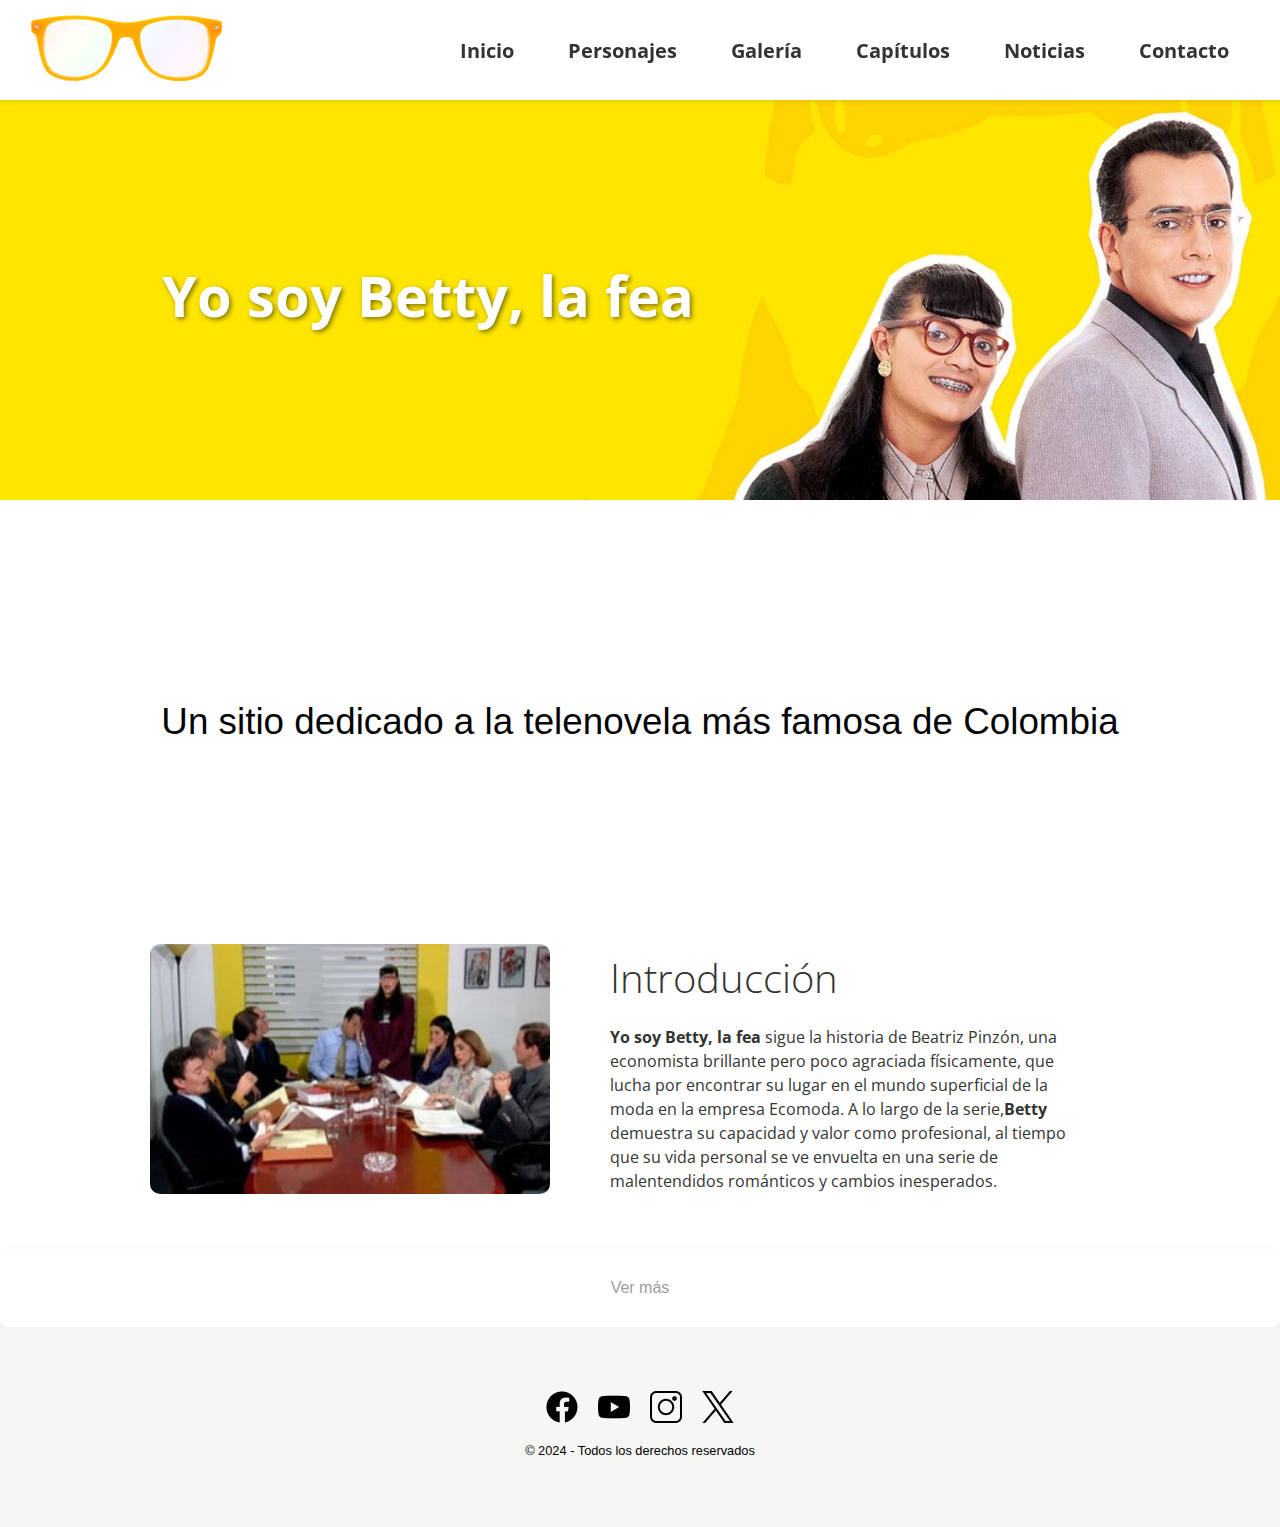
==== commit 4456bfdc: "final" ====
--- a/index.html
+++ b/index.html
@@ -7,7 +7,7 @@
     <title>Yo soy Betty, la fea</title>
     <link href="https://fonts.googleapis.com/css2?family=Open+Sans:ital,wght@0,300..800;1,300..800&display=swap" rel="stylesheet">
     <link rel="stylesheet" href="css/estilos.css">
-    <title>Betty la fea</title>
+    
     
 </head>
 <body>
@@ -26,7 +26,7 @@
         
 
         <nav class="menu" id="menu">
-            
+
             <button class="menu-toggle" id="menu-toggle" aria-label="Abrir menú">
                 ☰
             </button>
@@ -56,9 +56,11 @@
                  
 
             </article>
+
             <div class="sub_paginas">
                 <h2>Un sitio dedicado a la telenovela más famosa de Colombia</h2>
             </div>
+            
             <article>
                 <div class="contenido_secundario" style="margin-bottom: 50px;">
                 <div class="imagen">
@@ -66,7 +68,7 @@
                 </div>
                 <div class="texto">
                     <h3>Introducción</h3>  
-                    <p>Yo soy Betty, la fea sigue la historia de Beatriz Pinzón, una economista brillante pero poco agraciada físicamente, que lucha por encontrar su lugar en el mundo superficial de la moda en la empresa Ecomoda. A lo largo de la serie, Betty demuestra su capacidad y valor como profesional, al tiempo que su vida personal se ve envuelta en una serie de malentendidos románticos y cambios inesperados.</p>
+                    <p><strong>Yo soy Betty, la fea</strong> sigue la historia de Beatriz Pinzón, una economista brillante pero poco agraciada físicamente, que lucha por encontrar su lugar en el mundo superficial de la moda en la empresa Ecomoda. A lo largo de la serie,<strong>Betty</strong>  demuestra su capacidad y valor como profesional, al tiempo que su vida personal se ve envuelta en una serie de malentendidos románticos y cambios inesperados.</p>
                 </div>
             </div>
 
@@ -82,9 +84,9 @@
                             <img src="imagenes/foto_inicio_2.jpg" alt=" ">
                         </div>
                         <div class="texto">
-                            <h3>Críticas</h3>  
-                            <p>La serie ha sido adaptada en más de 20 países debido a su éxito y formato flexible.
-                             <br>Fue reconocida por el Guinness World Records en 2010 como la telenovela más exitosa de todos los tiempos.
+                            <h3>Impacto y Éxito Global</h3>  
+                            <p>La serie ha sido adaptada en <strong>más de 20 países</strong> debido a su éxito y formato flexible.
+                             <br>Fue reconocida por el <strong>Guinness World Records</strong> en 2010 como la telenovela más exitosa de todos los tiempos.
                                 
                             </p>
                         </div>
--- a/css/estilos.css
+++ b/css/estilos.css
@@ -340,16 +340,11 @@
 
 
 
-
-
-
-
-
 /* Sección de contenido */
 
 
 
-/* GALERIA NO TOCAR */
+/* GALERIA */
 .gallery {
     display: flex;
     flex-wrap: wrap;
@@ -371,7 +366,6 @@
     transform: scale(1.1);
     border-color: #333;
 }
-/* FIN DE GALERIA NO TOCAR*/
 
 
 
